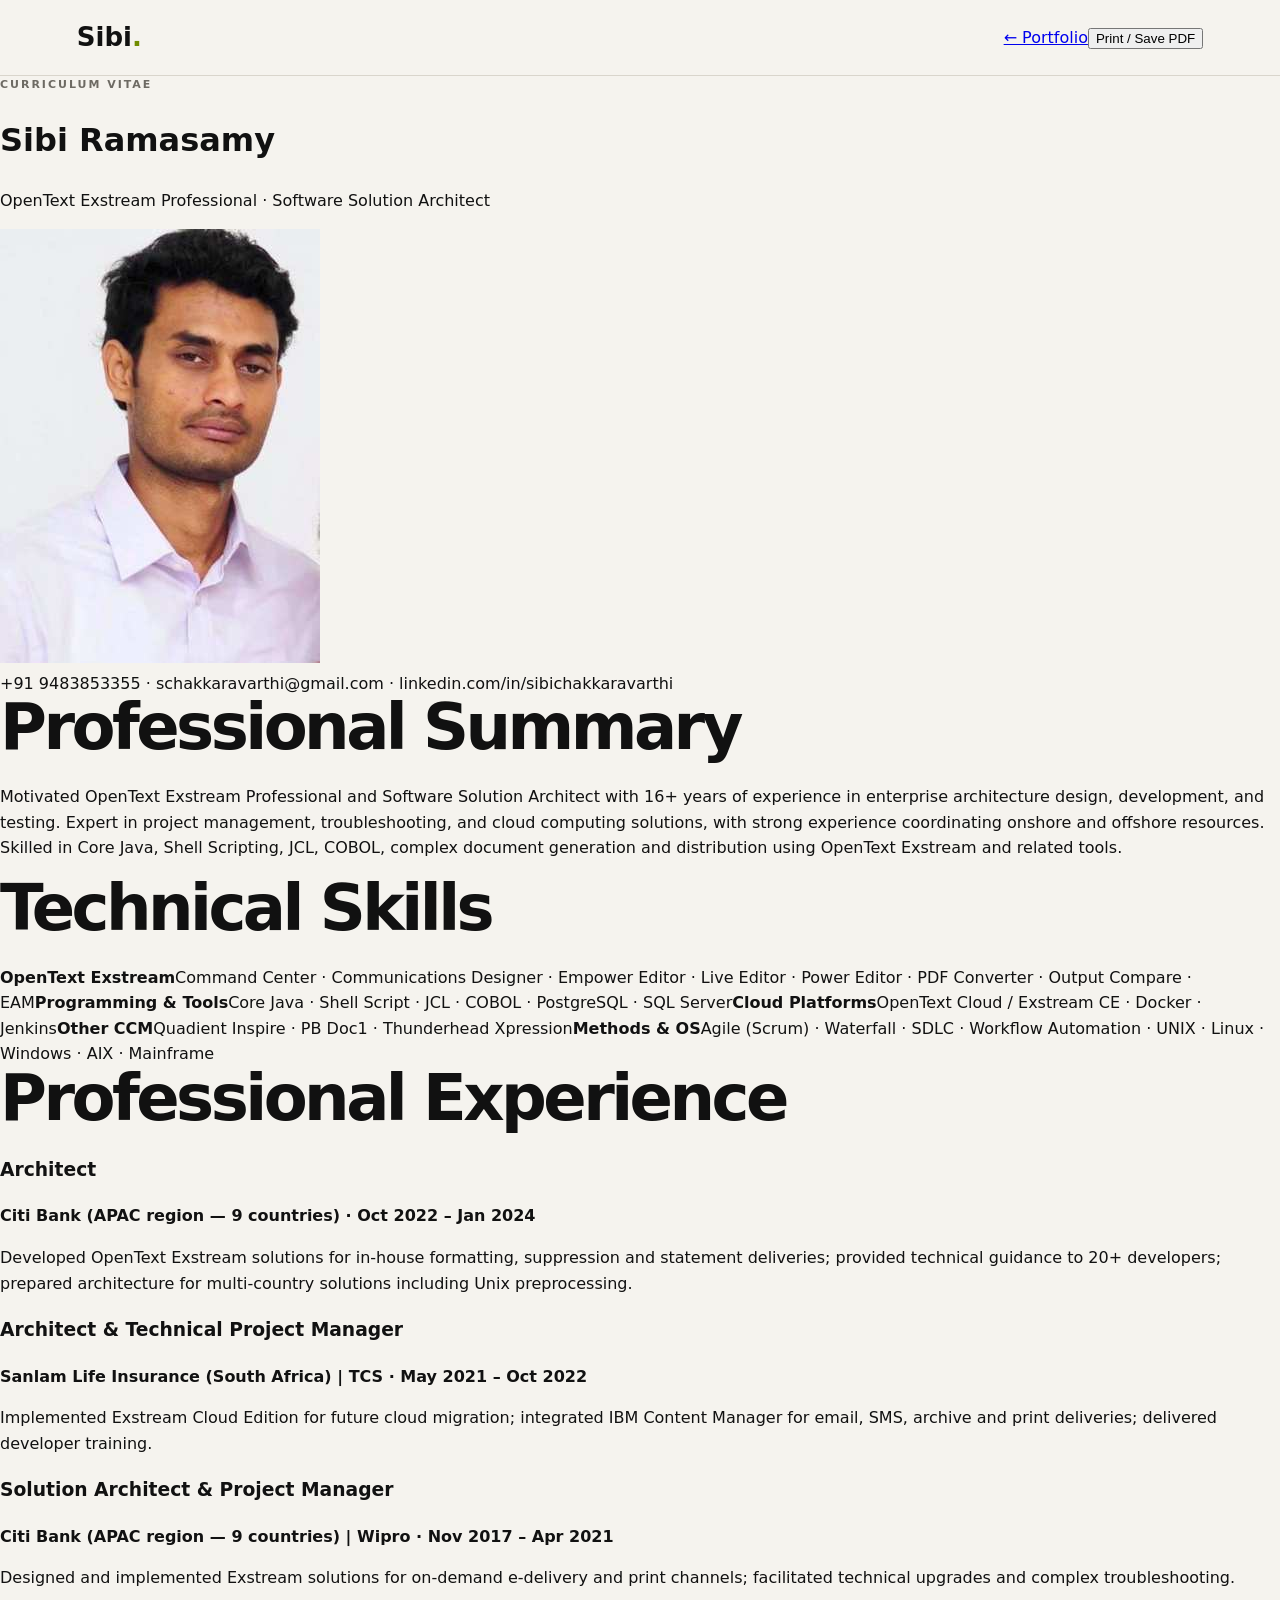
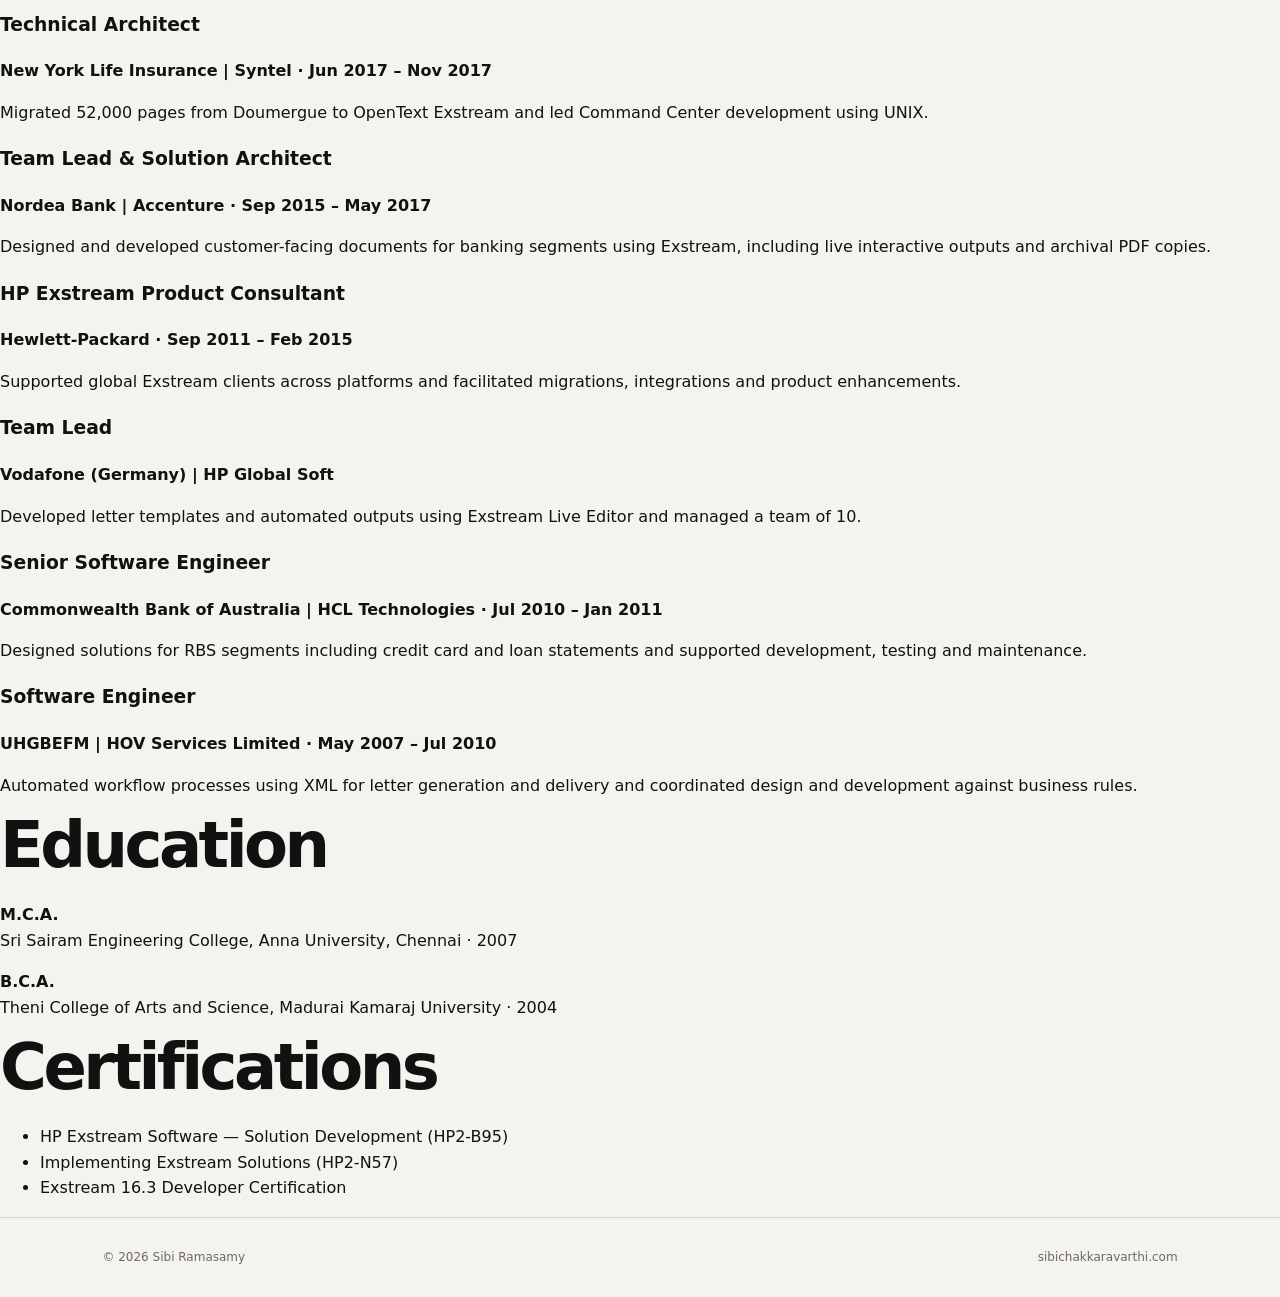
==== resume.html @ 73af018f "Add printable professional resume page" ====
<!doctype html>
<html lang="en"><head><meta charset="utf-8"><meta name="viewport" content="width=device-width,initial-scale=1"><title>Sibi Ramasamy | Resume</title><link rel="stylesheet" href="style.css"></head>
<body class="resume-page">
<header class="nav"><a class="brand" href="index.html">Sibi<span>.</span></a><div class="resume-actions"><a class="outline-button" href="index.html">← Portfolio</a><button class="outline-button print-btn" onclick="window.print()">Print / Save PDF</button></div></header>
<main class="resume">
<div class="resume-top"><div><p class="eyebrow">CURRICULUM VITAE</p><h1>Sibi Ramasamy</h1><p class="resume-role">OpenText Exstream Professional · Software Solution Architect</p></div><img src="assets/profile.jpg" alt="Sibi Ramasamy"></div>
<div class="resume-contact">+91 9483853355 · schakkaravarthi@gmail.com · linkedin.com/in/sibichakkaravarthi</div>
<section><h2>Professional Summary</h2><p>Motivated OpenText Exstream Professional and Software Solution Architect with 16+ years of experience in enterprise architecture design, development, and testing. Expert in project management, troubleshooting, and cloud computing solutions, with strong experience coordinating onshore and offshore resources. Skilled in Core Java, Shell Scripting, JCL, COBOL, complex document generation and distribution using OpenText Exstream and related tools.</p></section>
<section><h2>Technical Skills</h2><div class="resume-skills"><b>OpenText Exstream</b><span>Command Center · Communications Designer · Empower Editor · Live Editor · Power Editor · PDF Converter · Output Compare · EAM</span><b>Programming & Tools</b><span>Core Java · Shell Script · JCL · COBOL · PostgreSQL · SQL Server</span><b>Cloud Platforms</b><span>OpenText Cloud / Exstream CE · Docker · Jenkins</span><b>Other CCM</b><span>Quadient Inspire · PB Doc1 · Thunderhead Xpression</span><b>Methods & OS</b><span>Agile (Scrum) · Waterfall · SDLC · Workflow Automation · UNIX · Linux · Windows · AIX · Mainframe</span></div></section>
<section><h2>Professional Experience</h2>
<div class="resume-job"><h3>Architect</h3><strong>Citi Bank (APAC region — 9 countries) · Oct 2022 – Jan 2024</strong><p>Developed OpenText Exstream solutions for in-house formatting, suppression and statement deliveries; provided technical guidance to 20+ developers; prepared architecture for multi-country solutions including Unix preprocessing.</p></div>
<div class="resume-job"><h3>Architect & Technical Project Manager</h3><strong>Sanlam Life Insurance (South Africa) | TCS · May 2021 – Oct 2022</strong><p>Implemented Exstream Cloud Edition for future cloud migration; integrated IBM Content Manager for email, SMS, archive and print deliveries; delivered developer training.</p></div>
<div class="resume-job"><h3>Solution Architect & Project Manager</h3><strong>Citi Bank (APAC region — 9 countries) | Wipro · Nov 2017 – Apr 2021</strong><p>Designed and implemented Exstream solutions for on-demand e-delivery and print channels; facilitated technical upgrades and complex troubleshooting.</p></div>
<div class="resume-job"><h3>Technical Architect</h3><strong>New York Life Insurance | Syntel · Jun 2017 – Nov 2017</strong><p>Migrated 52,000 pages from Doumergue to OpenText Exstream and led Command Center development using UNIX.</p></div>
<div class="resume-job"><h3>Team Lead & Solution Architect</h3><strong>Nordea Bank | Accenture · Sep 2015 – May 2017</strong><p>Designed and developed customer-facing documents for banking segments using Exstream, including live interactive outputs and archival PDF copies.</p></div>
<div class="resume-job"><h3>HP Exstream Product Consultant</h3><strong>Hewlett-Packard · Sep 2011 – Feb 2015</strong><p>Supported global Exstream clients across platforms and facilitated migrations, integrations and product enhancements.</p></div>
<div class="resume-job"><h3>Team Lead</h3><strong>Vodafone (Germany) | HP Global Soft</strong><p>Developed letter templates and automated outputs using Exstream Live Editor and managed a team of 10.</p></div>
<div class="resume-job"><h3>Senior Software Engineer</h3><strong>Commonwealth Bank of Australia | HCL Technologies · Jul 2010 – Jan 2011</strong><p>Designed solutions for RBS segments including credit card and loan statements and supported development, testing and maintenance.</p></div>
<div class="resume-job"><h3>Software Engineer</h3><strong>UHGBEFM | HOV Services Limited · May 2007 – Jul 2010</strong><p>Automated workflow processes using XML for letter generation and delivery and coordinated design and development against business rules.</p></div>
</section>
<section class="resume-two"><div><h2>Education</h2><p><b>M.C.A.</b><br>Sri Sairam Engineering College, Anna University, Chennai · 2007</p><p><b>B.C.A.</b><br>Theni College of Arts and Science, Madurai Kamaraj University · 2004</p></div><div><h2>Certifications</h2><ul><li>HP Exstream Software — Solution Development (HP2-B95)</li><li>Implementing Exstream Solutions (HP2-N57)</li><li>Exstream 16.3 Developer Certification</li></ul></div></section>
</main><footer><span>© 2026 Sibi Ramasamy</span><span>sibichakkaravarthi.com</span></footer>
</body></html>
---- style.css ----
:root{--bg:#f5f3ee;--ink:#111;--muted:#6d6a63;--line:#d9d5cc;--dark:#121212;--accent:#c9ff4a}*{box-sizing:border-box}html{scroll-behavior:smooth}body{margin:0;background:var(--bg);color:var(--ink);font-family:Inter,ui-sans-serif,system-ui,-apple-system,BlinkMacSystemFont,"Segoe UI",sans-serif;line-height:1.6}.nav{height:76px;padding:0 6vw;display:flex;align-items:center;justify-content:space-between;border-bottom:1px solid var(--line);position:sticky;top:0;background:rgba(245,243,238,.9);backdrop-filter:blur(14px);z-index:5}.brand{font-size:26px;font-weight:800;color:var(--ink);text-decoration:none}.brand span{color:#718c00}.nav nav{display:flex;gap:28px}.nav nav a,.text-link{color:var(--ink);text-decoration:none;font-weight:650;font-size:14px}.hero{min-height:calc(100vh - 76px);padding:9vw 8vw;display:grid;grid-template-columns:1.25fr .75fr;gap:8vw;align-items:center}.eyebrow{font-size:11px;letter-spacing:.18em;font-weight:800;color:var(--muted);margin:0 0 20px}.hero h1{font-size:clamp(48px,7vw,100px);line-height:.95;letter-spacing:-.065em;margin:0 0 28px;max-width:950px}.hero h1 span{color:#77746d}.lead{font-size:19px;color:var(--muted);max-width:700px}.actions{display:flex;align-items:center;gap:25px;margin-top:34px}.button{display:inline-block;padding:14px 22px;background:var(--ink);color:#fff;text-decoration:none;border-radius:999px;font-weight:700;font-size:14px}.hero-card{aspect-ratio:1/1.08;background:#1a1a1a;color:white;border-radius:28px;padding:34px;display:flex;flex-direction:column;justify-content:flex-end;position:relative;overflow:hidden;box-shadow:0 25px 70px #0002}.profile-photo{position:absolute;inset:0;width:100%;height:100%;object-fit:cover;object-position:center top;filter:saturate(.92)}.hero-card:after{content:"";position:absolute;inset:0;background:linear-gradient(to top,rgba(0,0,0,.92),rgba(0,0,0,.08) 62%,rgba(0,0,0,.02))}.hero-card>*:not(.profile-photo){z-index:1}.hero-card .orb{opacity:.12;z-index:1}.orb{position:absolute;width:280px;height:280px;border-radius:50%;background:var(--accent);right:-60px;top:-60px}.card-label{font-size:11px;letter-spacing:.2em;opacity:.6;margin-bottom:12px}.hero-card strong{font-size:52px;line-height:.9;letter-spacing:-.05em}.hero-card small{margin-top:18px;color:#aaa}.section{padding:110px 8vw}.split{display:grid;grid-template-columns:1fr 1fr;gap:10vw;border-top:1px solid var(--line)}h2{font-size:clamp(38px,5vw,70px);line-height:.98;letter-spacing:-.055em;margin:0 0 25px}.split p{font-size:18px;color:var(--muted);max-width:680px}.dark{background:var(--dark);color:white}.dark .eyebrow{color:#8f8f8f}.dark h2{margin-bottom:55px}.grid{display:grid;grid-template-columns:repeat(2,1fr);border-top:1px solid #333}.grid article{padding:36px 30px;border-bottom:1px solid #333}.grid article:nth-child(odd){border-right:1px solid #333}.grid span{font-size:11px;color:#999}.grid h3{font-size:28px;margin:18px 0 8px}.grid p{color:#aaa;max-width:520px}.timeline{border-top:1px solid var(--line)}.timeline div{display:grid;grid-template-columns:30% 1fr;gap:30px;padding:28px 0;border-bottom:1px solid var(--line)}.timeline b{font-size:20px}.timeline p{margin:0;color:var(--muted);font-size:17px}.contact{background:var(--accent)}.contact .eyebrow{color:#536500}.contact p:not(.eyebrow){font-size:19px;max-width:650px}.contact .button{background:#111}footer{padding:30px 8vw;display:flex;justify-content:space-between;font-size:12px;color:var(--muted);border-top:1px solid var(--line)}@media(max-width:800px){.nav nav{display:none}.hero,.split{grid-template-columns:1fr}.hero{padding-top:70px}.hero-card{max-width:480px}.section{padding:80px 7vw}.grid{grid-template-columns:1fr}.grid article:nth-child(odd){border-right:0}.timeline div{grid-template-columns:1fr;gap:8px}footer{gap:15px;flex-direction:column}}
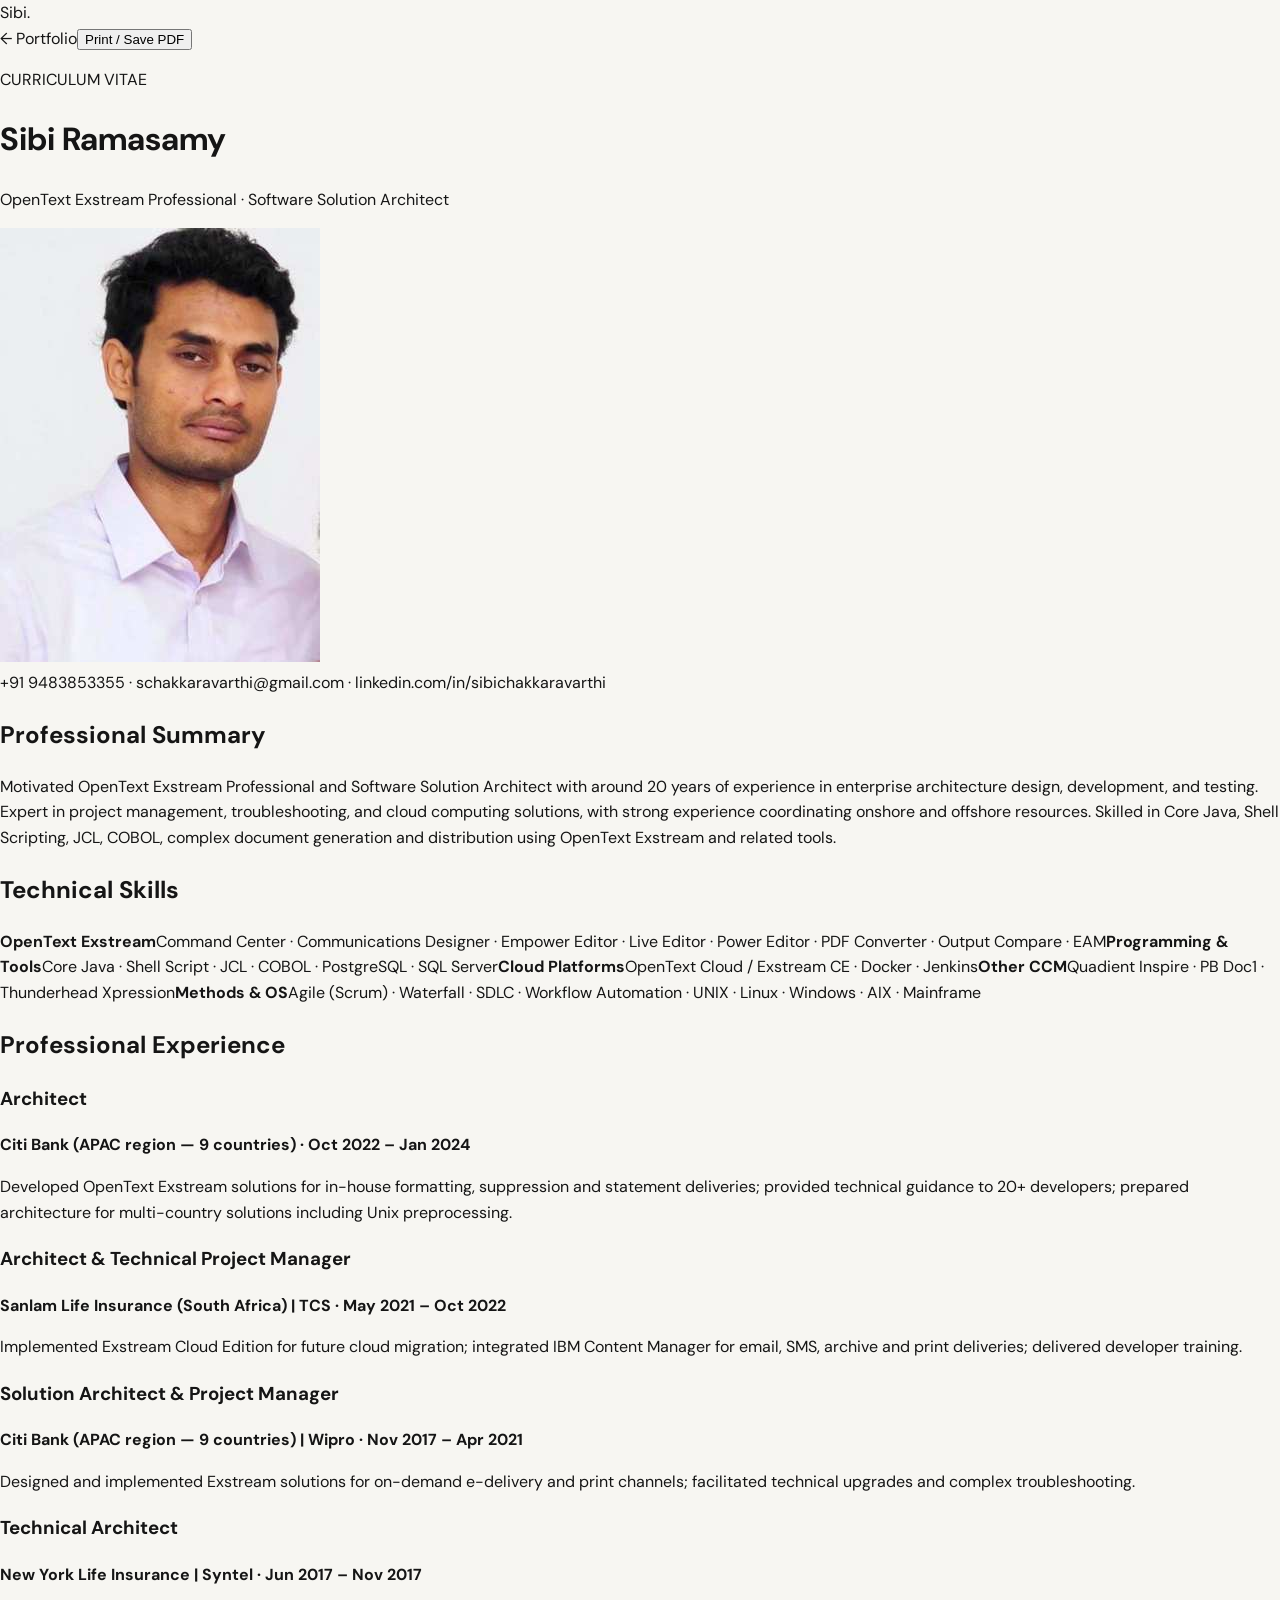
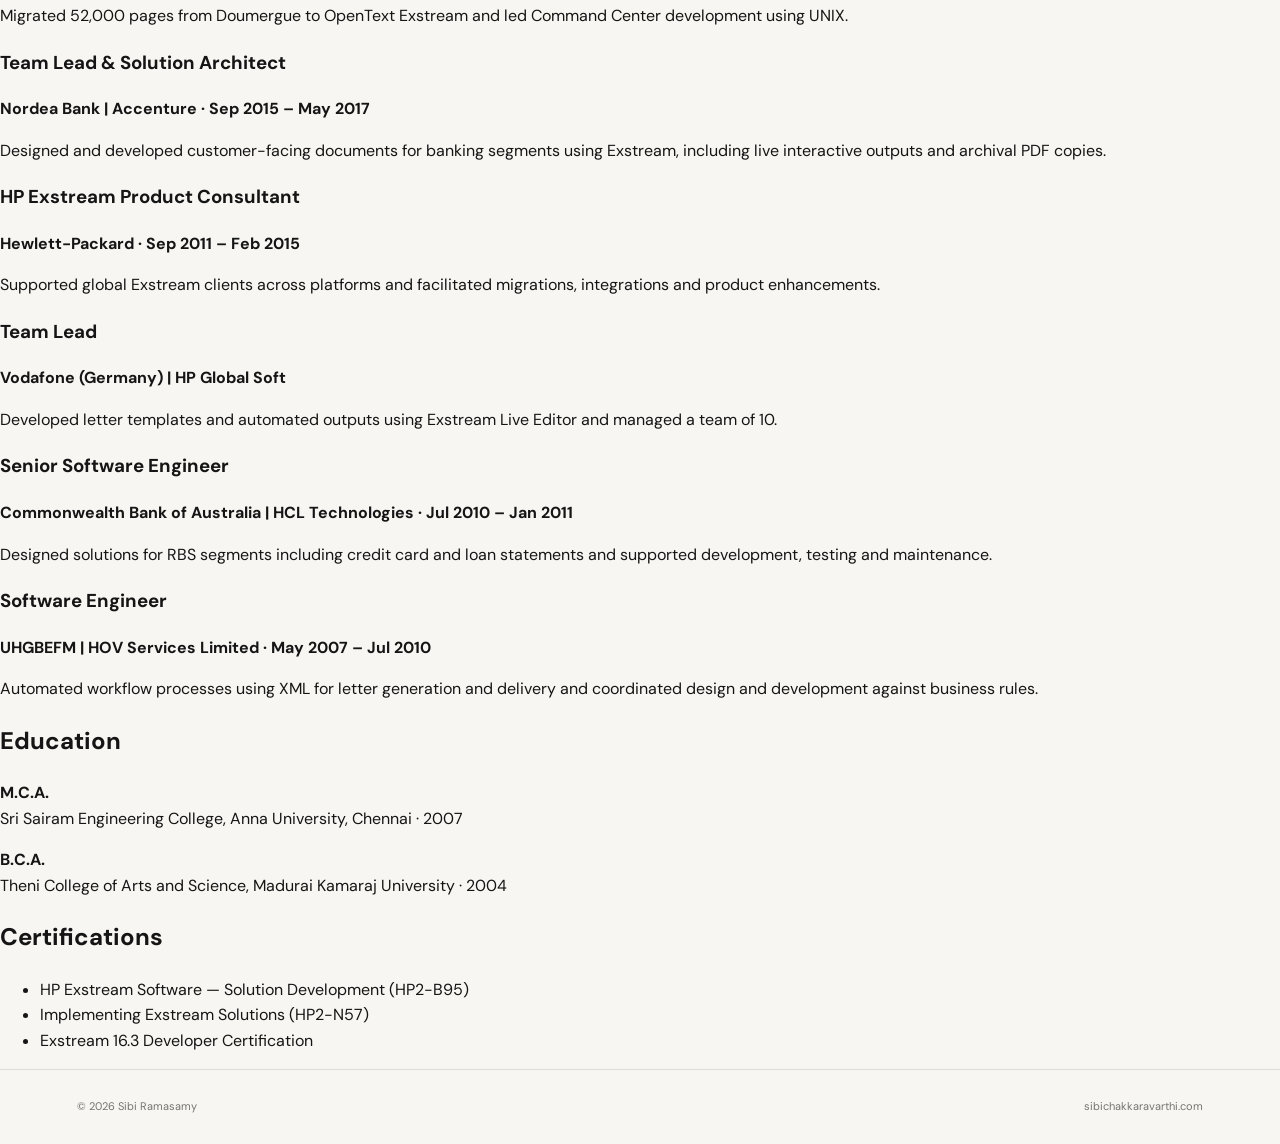
==== commit 1f7c6b54: "Update resume experience to around 20 years" ====
--- a/resume.html
+++ b/resume.html
@@ -5,7 +5,7 @@
 <main class="resume">
 <div class="resume-top"><div><p class="eyebrow">CURRICULUM VITAE</p><h1>Sibi Ramasamy</h1><p class="resume-role">OpenText Exstream Professional · Software Solution Architect</p></div><img src="assets/profile.jpg" alt="Sibi Ramasamy"></div>
 <div class="resume-contact">+91 9483853355 · schakkaravarthi@gmail.com · linkedin.com/in/sibichakkaravarthi</div>
-<section><h2>Professional Summary</h2><p>Motivated OpenText Exstream Professional and Software Solution Architect with 16+ years of experience in enterprise architecture design, development, and testing. Expert in project management, troubleshooting, and cloud computing solutions, with strong experience coordinating onshore and offshore resources. Skilled in Core Java, Shell Scripting, JCL, COBOL, complex document generation and distribution using OpenText Exstream and related tools.</p></section>
+<section><h2>Professional Summary</h2><p>Motivated OpenText Exstream Professional and Software Solution Architect with around 20 years of experience in enterprise architecture design, development, and testing. Expert in project management, troubleshooting, and cloud computing solutions, with strong experience coordinating onshore and offshore resources. Skilled in Core Java, Shell Scripting, JCL, COBOL, complex document generation and distribution using OpenText Exstream and related tools.</p></section>
 <section><h2>Technical Skills</h2><div class="resume-skills"><b>OpenText Exstream</b><span>Command Center · Communications Designer · Empower Editor · Live Editor · Power Editor · PDF Converter · Output Compare · EAM</span><b>Programming & Tools</b><span>Core Java · Shell Script · JCL · COBOL · PostgreSQL · SQL Server</span><b>Cloud Platforms</b><span>OpenText Cloud / Exstream CE · Docker · Jenkins</span><b>Other CCM</b><span>Quadient Inspire · PB Doc1 · Thunderhead Xpression</span><b>Methods & OS</b><span>Agile (Scrum) · Waterfall · SDLC · Workflow Automation · UNIX · Linux · Windows · AIX · Mainframe</span></div></section>
 <section><h2>Professional Experience</h2>
 <div class="resume-job"><h3>Architect</h3><strong>Citi Bank (APAC region — 9 countries) · Oct 2022 – Jan 2024</strong><p>Developed OpenText Exstream solutions for in-house formatting, suppression and statement deliveries; provided technical guidance to 20+ developers; prepared architecture for multi-country solutions including Unix preprocessing.</p></div>
--- a/style.css
+++ b/style.css
@@ -1 +1,148 @@
-:root{--bg:#f5f3ee;--ink:#111;--muted:#6d6a63;--line:#d9d5cc;--dark:#121212;--accent:#c9ff4a}*{box-sizing:border-box}html{scroll-behavior:smooth}body{margin:0;background:var(--bg);color:var(--ink);font-family:Inter,ui-sans-serif,system-ui,-apple-system,BlinkMacSystemFont,"Segoe UI",sans-serif;line-height:1.6}.nav{height:76px;padding:0 6vw;display:flex;align-items:center;justify-content:space-between;border-bottom:1px solid var(--line);position:sticky;top:0;background:rgba(245,243,238,.9);backdrop-filter:blur(14px);z-index:5}.brand{font-size:26px;font-weight:800;color:var(--ink);text-decoration:none}.brand span{color:#718c00}.nav nav{display:flex;gap:28px}.nav nav a,.text-link{color:var(--ink);text-decoration:none;font-weight:650;font-size:14px}.hero{min-height:calc(100vh - 76px);padding:9vw 8vw;display:grid;grid-template-columns:1.25fr .75fr;gap:8vw;align-items:center}.eyebrow{font-size:11px;letter-spacing:.18em;font-weight:800;color:var(--muted);margin:0 0 20px}.hero h1{font-size:clamp(48px,7vw,100px);line-height:.95;letter-spacing:-.065em;margin:0 0 28px;max-width:950px}.hero h1 span{color:#77746d}.lead{font-size:19px;color:var(--muted);max-width:700px}.actions{display:flex;align-items:center;gap:25px;margin-top:34px}.button{display:inline-block;padding:14px 22px;background:var(--ink);color:#fff;text-decoration:none;border-radius:999px;font-weight:700;font-size:14px}.hero-card{aspect-ratio:1/1.08;background:#1a1a1a;color:white;border-radius:28px;padding:34px;display:flex;flex-direction:column;justify-content:flex-end;position:relative;overflow:hidden;box-shadow:0 25px 70px #0002}.profile-photo{position:absolute;inset:0;width:100%;height:100%;object-fit:cover;object-position:center top;filter:saturate(.92)}.hero-card:after{content:"";position:absolute;inset:0;background:linear-gradient(to top,rgba(0,0,0,.92),rgba(0,0,0,.08) 62%,rgba(0,0,0,.02))}.hero-card>*:not(.profile-photo){z-index:1}.hero-card .orb{opacity:.12;z-index:1}.orb{position:absolute;width:280px;height:280px;border-radius:50%;background:var(--accent);right:-60px;top:-60px}.card-label{font-size:11px;letter-spacing:.2em;opacity:.6;margin-bottom:12px}.hero-card strong{font-size:52px;line-height:.9;letter-spacing:-.05em}.hero-card small{margin-top:18px;color:#aaa}.section{padding:110px 8vw}.split{display:grid;grid-template-columns:1fr 1fr;gap:10vw;border-top:1px solid var(--line)}h2{font-size:clamp(38px,5vw,70px);line-height:.98;letter-spacing:-.055em;margin:0 0 25px}.split p{font-size:18px;color:var(--muted);max-width:680px}.dark{background:var(--dark);color:white}.dark .eyebrow{color:#8f8f8f}.dark h2{margin-bottom:55px}.grid{display:grid;grid-template-columns:repeat(2,1fr);border-top:1px solid #333}.grid article{padding:36px 30px;border-bottom:1px solid #333}.grid article:nth-child(odd){border-right:1px solid #333}.grid span{font-size:11px;color:#999}.grid h3{font-size:28px;margin:18px 0 8px}.grid p{color:#aaa;max-width:520px}.timeline{border-top:1px solid var(--line)}.timeline div{display:grid;grid-template-columns:30% 1fr;gap:30px;padding:28px 0;border-bottom:1px solid var(--line)}.timeline b{font-size:20px}.timeline p{margin:0;color:var(--muted);font-size:17px}.contact{background:var(--accent)}.contact .eyebrow{color:#536500}.contact p:not(.eyebrow){font-size:19px;max-width:650px}.contact .button{background:#111}footer{padding:30px 8vw;display:flex;justify-content:space-between;font-size:12px;color:var(--muted);border-top:1px solid var(--line)}@media(max-width:800px){.nav nav{display:none}.hero,.split{grid-template-columns:1fr}.hero{padding-top:70px}.hero-card{max-width:480px}.section{padding:80px 7vw}.grid{grid-template-columns:1fr}.grid article:nth-child(odd){border-right:0}.timeline div{grid-template-columns:1fr;gap:8px}footer{gap:15px;flex-direction:column}}+@import url('https://fonts.googleapis.com/css2?family=DM+Sans:wght@400;500;600;700&family=Space+Grotesk:wght@400;500;600;700&display=swap');
+:root{--bg:#f7f6f2;--ink:#151515;--muted:#77746e;--line:#dedbd3;--accent:#d8ff3e;--soft:#eeece5}
+*{box-sizing:border-box}
+html{scroll-behavior:smooth;scroll-padding-top:90px}
+body{margin:0;background:var(--bg);color:var(--ink);font-family:"DM Sans",sans-serif;line-height:1.6}
+a{color:inherit;text-decoration:none}
+.topbar{height:82px;padding:0 6vw;display:flex;align-items:center;justify-content:space-between;border-bottom:1px solid var(--line);background:rgba(247,246,242,.92);backdrop-filter:blur(16px);position:sticky;top:0;z-index:20}
+.logo{font-family:"Space Grotesk",sans-serif;font-weight:600;font-size:20px;letter-spacing:-.03em}
+.topbar nav{display:flex;gap:34px}
+.topbar nav a{font-size:13px;color:#55524c;transition:color .2s ease}
+.topbar nav a:hover,.section-head a:hover,.plain-link:hover,footer a:hover{color:#718600}
+.nav-cv{font-size:13px;border:1px solid #bdb9b0;border-radius:99px;padding:9px 15px;transition:background .2s ease,color .2s ease}
+.nav-cv:hover{background:var(--ink);color:#fff}
+
+.intro{min-height:calc(100vh - 82px);padding:6vw 8vw 7vw;display:grid;grid-template-columns:1.05fr .95fr;gap:6vw;align-items:center;max-width:1500px;margin:auto}
+.hello,.section-label{font-size:10px;letter-spacing:.19em;font-weight:700;color:var(--muted);margin:0 0 25px}
+.intro h1{font-family:"Space Grotesk",sans-serif;font-size:clamp(58px,8.3vw,126px);letter-spacing:-.075em;line-height:.88;margin:0;max-width:900px}
+.intro h1 em,.contact h2 em{font-style:normal;color:#88847c}
+.intro-text{max-width:650px;color:var(--muted);font-size:18px;line-height:1.7;margin:36px 0 0}
+.intro-links{display:flex;align-items:center;gap:28px;margin-top:38px}
+.circle-link{display:inline-flex;align-items:center;gap:12px;border-radius:99px;background:var(--ink);color:#fff;padding:13px 18px;font-size:13px;font-weight:600;transition:transform .2s ease}
+.circle-link:hover{transform:translateY(-2px)}
+.circle-link span{font-size:18px}
+.plain-link{font-size:13px;font-weight:600}
+
+.portrait-wrap{position:relative;display:flex;justify-content:center;align-items:center;min-height:580px}
+.portrait-frame{position:relative;width:min(360px,72%);height:min(360px,72vw);aspect-ratio:1/1;z-index:2;overflow:hidden;border-radius:50%;background:#e9e6de;box-shadow:0 35px 80px rgba(20,20,20,.12)}
+.portrait{width:100%;height:100%;display:block;object-fit:cover;object-position:50% 12%;filter:saturate(.88);transform:scale(1.01)}
+.portrait-ring{position:absolute;width:min(410px,82%);height:min(410px,82vw);aspect-ratio:1/1;border:1px solid #c8c4ba;border-radius:50%;right:4%;top:8%;z-index:1}
+.portrait-note{position:absolute;right:1%;bottom:8%;z-index:3;background:var(--accent);padding:11px 15px;font-size:9px;letter-spacing:.14em;font-weight:800;transform:rotate(-4deg);box-shadow:5px 7px 0 rgba(21,21,21,.08);white-space:nowrap}
+
+.statement{max-width:1500px;margin:auto;padding:130px 8vw;display:grid;grid-template-columns:25% 1fr;gap:9vw;border-top:1px solid var(--line)}
+.statement h2,.skills-section h2,.education h2{font-family:"Space Grotesk",sans-serif;font-size:clamp(42px,5.8vw,78px);letter-spacing:-.065em;line-height:.96;margin:0 0 30px;max-width:950px}
+.statement div:last-child{max-width:820px}
+.statement div:last-child p{font-size:18px;color:var(--muted);max-width:760px}
+
+.experience{background:#151515;color:#fff;padding:125px 8vw}
+.section-head{max-width:1500px;margin:0 auto 55px;display:flex;justify-content:space-between;align-items:end}
+.experience .section-label{color:#85827b}
+.section-head>a{font-size:13px;color:#aaa69e;border-bottom:1px solid #555;padding-bottom:5px}
+.experience-list{max-width:1500px;margin:auto;border-top:1px solid #353535}
+.experience-list article{display:grid;grid-template-columns:22% 1fr;gap:50px;padding:34px 0;border-bottom:1px solid #353535}
+.experience-list article>span{font-size:11px;color:#8f8b84;letter-spacing:.1em;padding-top:7px}
+.experience-list h3{font-family:"Space Grotesk",sans-serif;font-size:28px;letter-spacing:-.035em;margin:0}
+.experience-list p{color:#aaa69f;margin:4px 0 13px;font-size:14px}
+.experience-list small{display:block;max-width:720px;color:#85817a;font-size:14px;line-height:1.7}
+
+.skills-section{max-width:1500px;margin:auto;padding:125px 8vw}
+.skill-groups{margin-top:48px;display:grid;grid-template-columns:repeat(3,1fr);gap:28px}
+.skill-group{padding-top:20px;border-top:1px solid var(--line)}
+.skill-group h3{font-family:"Space Grotesk",sans-serif;font-size:20px;letter-spacing:-.03em;margin:0 0 18px}
+.skill-cloud{display:flex;flex-wrap:wrap;gap:9px}
+.skill-cloud span{border:1px solid #ccc8bf;border-radius:999px;padding:9px 13px;font-size:12px;background:#fbfaf7}
+
+.education{padding:125px 8vw;background:var(--soft);display:grid;grid-template-columns:1fr 1fr;gap:9vw}
+.edu-list{border-top:1px solid #d0ccc3}
+.edu-list>div{padding:25px 0;border-bottom:1px solid #d0ccc3}
+.edu-list b{font-family:"Space Grotesk",sans-serif;font-size:22px}
+.edu-list p{color:var(--muted);margin:7px 0 0;font-size:15px}
+
+.contact{padding:140px 8vw 120px;background:var(--accent)}
+.contact h2{font-family:"Space Grotesk",sans-serif;font-size:clamp(55px,8vw,120px);letter-spacing:-.075em;line-height:.9;margin:0;max-width:1100px}
+.contact-row{display:flex;justify-content:space-between;align-items:end;margin-top:80px;max-width:1200px}
+.email{font-family:"Space Grotesk",sans-serif;font-size:clamp(20px,3vw,38px);letter-spacing:-.04em;border-bottom:2px solid var(--ink)}
+.contact-row div{display:flex;gap:24px;font-size:13px}
+.contact-row div a{border-bottom:1px solid #747b32;padding-bottom:3px}
+
+footer{padding:28px 6vw;display:flex;justify-content:space-between;gap:20px;border-top:1px solid var(--line);font-size:11px;color:var(--muted)}
+
+@media(max-width:1050px){
+  .intro{grid-template-columns:1fr .85fr;gap:3vw;padding-left:6vw;padding-right:6vw}
+  .portrait-frame{width:min(340px,78%);height:auto;aspect-ratio:1/1}
+  .portrait-ring{width:390px;height:390px}
+  .portrait-note{right:-1%;font-size:8px}
+  .skill-groups{grid-template-columns:1fr 1fr}
+}
+@media(max-width:850px){
+  .topbar{padding:0 5vw}
+  .topbar nav{display:none}
+  .intro{grid-template-columns:1fr;padding:70px 7vw 85px;gap:25px}
+  .intro h1{font-size:clamp(54px,15vw,90px)}
+  .intro-text{font-size:16px}
+  .portrait-wrap{min-height:500px;margin-top:8px}
+  .portrait-frame{height:auto;width:min(320px,78%);aspect-ratio:1/1}
+  .portrait-ring{width:360px;height:360px;top:4%;right:0}
+  .portrait-note{right:0;bottom:4%;font-size:8px}
+  .statement,.education{grid-template-columns:1fr;padding:90px 7vw;gap:45px}
+  .experience,.skills-section{padding:90px 7vw}
+  .experience-list article{grid-template-columns:1fr;gap:8px;padding:28px 0}
+  .experience-list h3{font-size:24px}
+  .section-head{align-items:start;gap:25px}
+  .skill-groups{grid-template-columns:1fr;gap:36px}
+  .contact{padding:95px 7vw}
+  .contact-row{display:block;margin-top:55px}
+  .contact-row div{margin-top:30px;flex-wrap:wrap}
+  .email{display:inline-block}
+  footer{padding:25px 7vw;flex-direction:column}
+  .nav-cv{font-size:11px;padding:8px 12px}
+}
+@media(max-width:420px){
+  .logo{font-size:18px}
+  .nav-cv{font-size:10px}
+  .intro{padding-top:55px}
+  .portrait-wrap{min-height:445px}
+  .portrait-frame{height:auto;width:78%;aspect-ratio:1/1}
+  .portrait-ring{width:335px;height:335px}
+  .portrait-note{font-size:7px;letter-spacing:.1em;padding:9px 11px}
+}
+@media(prefers-reduced-motion:no-preference){
+  .portrait-frame{animation:rise .8s ease-out both}
+  .intro-copy{animation:fade .7s ease-out both}
+  @keyframes rise{from{opacity:0;transform:translateY(20px)}to{opacity:1;transform:none}}
+  @keyframes fade{from{opacity:0;transform:translateY(15px)}to{opacity:1;transform:none}}
+}
+
+
+/* Final portrait mask: photo itself must be circular */
+.portrait-frame{
+  width:360px !important;
+  height:360px !important;
+  aspect-ratio:1 / 1 !important;
+  border-radius:50% !important;
+  overflow:hidden !important;
+  clip-path:circle(50% at 50% 50%) !important;
+  padding:0 !important;
+  margin:0 auto !important;
+}
+.portrait{
+  width:100% !important;
+  height:100% !important;
+  object-fit:cover !important;
+  object-position:50% 14% !important;
+  display:block !important;
+  border-radius:50% !important;
+}
+.portrait-ring{display:none !important}
+@media(max-width:850px){
+  .portrait-frame{
+    width:min(320px,78vw) !important;
+    height:min(320px,78vw) !important;
+  }
+}
+@media(max-width:420px){
+  .portrait-frame{
+    width:290px !important;
+    height:290px !important;
+  }
+}
